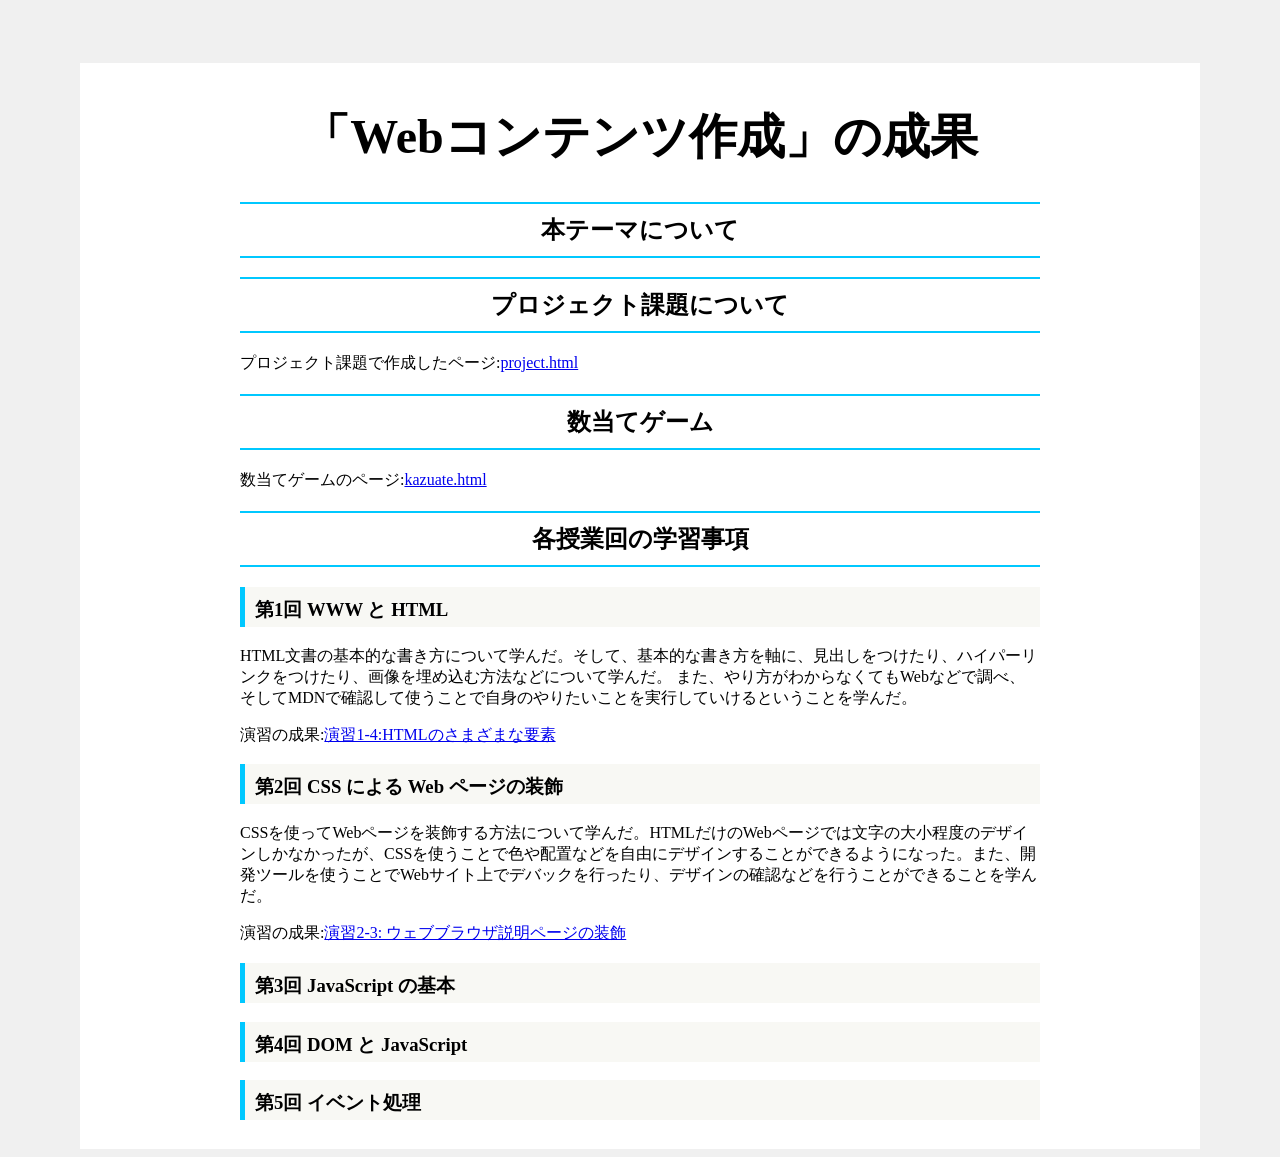
==== index.html @ 769537e8 "課題" ====
<!DOCTYPE html>
<html>
  <head>
    <meta charset="utf-8">
    <title>Webコンテンツ作成の成果</title>
    <link rel="stylesheet" href="index.css">
  </head>
  <body>
    <div class="main">
      <h1>「Webコンテンツ作成」の成果</h1>
      <h2>本テーマについて</h2>
      <h2>プロジェクト課題について</h2>
      <p></p>
      <p>プロジェクト課題で作成したページ:<a href="project.html" title="project.html" target="_blank">project.html</a></p>
      <h2>数当てゲーム</h2>
      <p>数当てゲームのページ:<a href="kazuate.html" title="kazuate.html" target="_blank">kazuate.html</a></p>
      <h2>各授業回の学習事項</h2>
      <h3>第1回 WWW と HTML</h3>
      <p>HTML文書の基本的な書き方について学んだ。そして、基本的な書き方を軸に、見出しをつけたり、ハイパーリンクをつけたり、画像を埋め込む方法などについて学んだ。
        また、やり方がわからなくてもWebなどで調べ、そしてMDNで確認して使うことで自身のやりたいことを実行していけるということを学んだ。
      </p>
      <p>演習の成果:<a href="practice-html/elements.html" title="elements.html" target="_blank">演習1-4:HTMLのさまざまな要素</a></p>
      <h3>第2回 CSS による Web ページの装飾</h3>
      <p>CSSを使ってWebページを装飾する方法について学んだ。HTMLだけのWebページでは文字の大小程度のデザインしかなかったが、CSSを使うことで色や配置などを自由にデザインすることができるようになった。また、開発ツールを使うことでWebサイト上でデバックを行ったり、デザインの確認などを行うことができることを学んだ。</p>
      <p>演習の成果:<a href="practice-css/browser-intro.html" title="browser-intro.html" target="_blank">演習2-3: ウェブブラウザ説明ページの装飾</a></p>
      <h3>第3回 JavaScript の基本</h3>
      <h3>第4回 DOM と JavaScript</h3>
      <h3>第5回 イベント処理</h3>
    </div>
  </body>
</html>
---- index.css ----
body {
    background-color: #f0f0f0;
}
div.main {
    background-color:white;
    margin-left: auto;
    margin-right: auto;
    width: 800px;

    margin-top: 5%;
    padding: 10px 160px 10px 160px;
}
h1 {
    font-size:300%;
    text-align: center;
}

h2 {
    border-bottom: 2px solid rgb(0, 200, 255);
    border-top: 2px solid rgb(0,200,255);
    padding: 10px 0 10px 0;
    text-align: center;
}

h3{
    border-left: 5px solid rgb(0,200,255);
    background-color:rgb(248, 248, 244);
    padding: 10px 0 4px 10px;
}
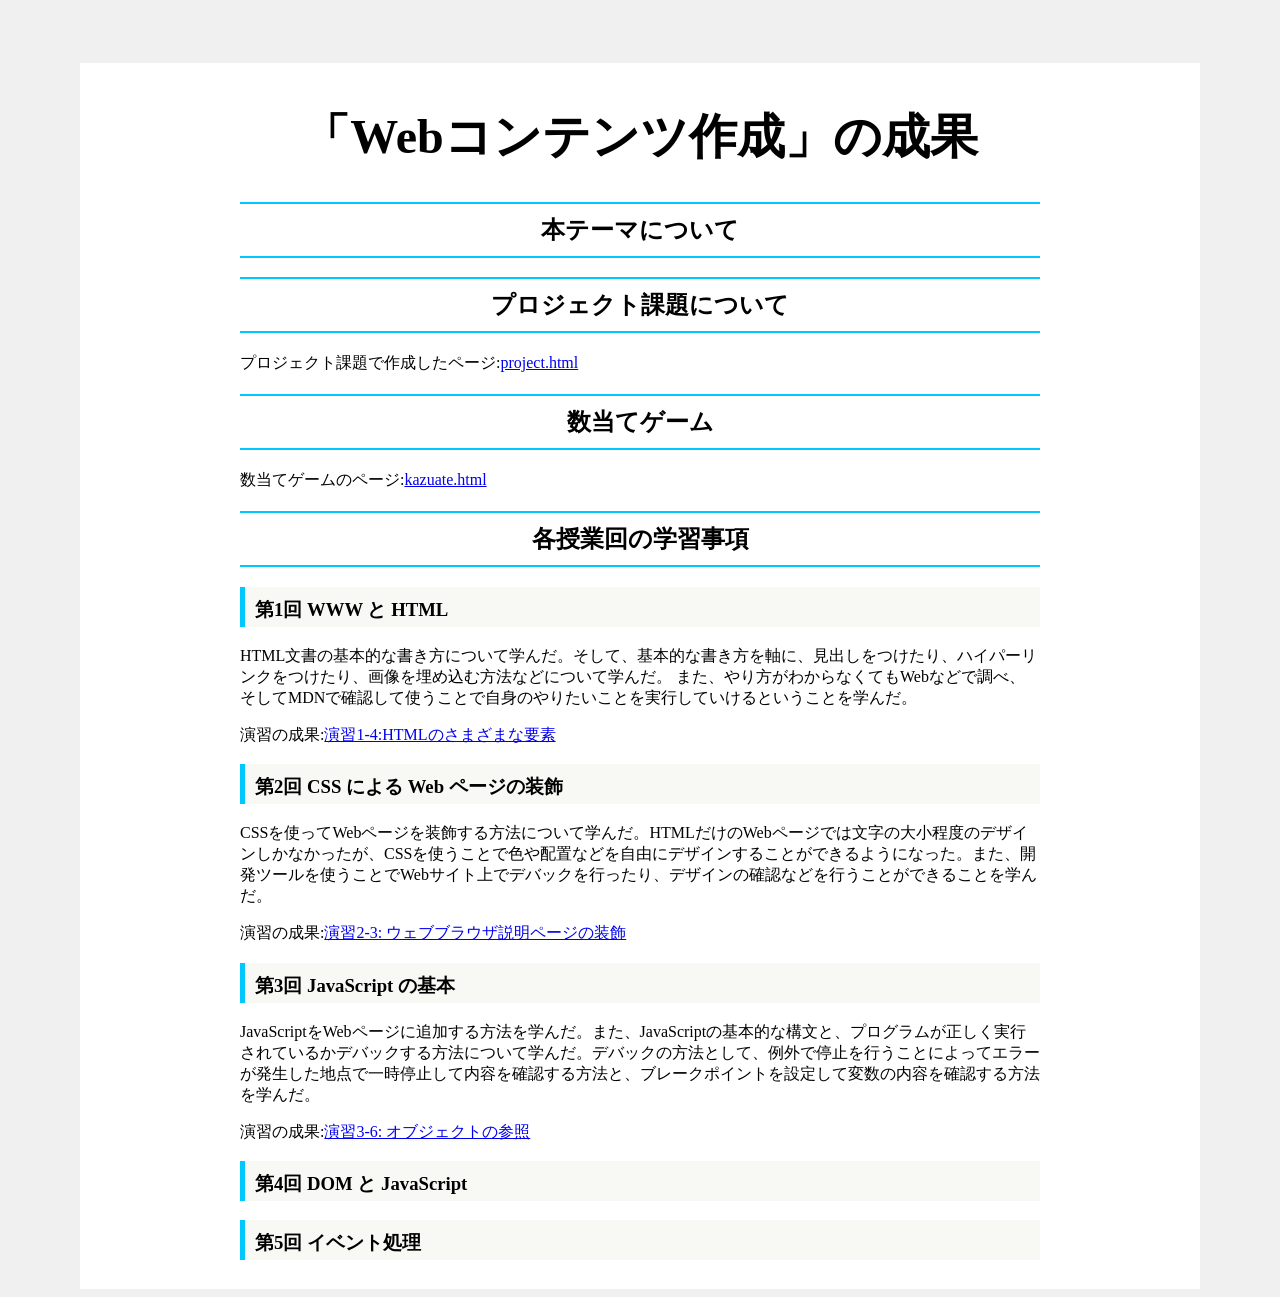
==== commit f5487b44: "課題" ====
--- a/index.html
+++ b/index.html
@@ -24,6 +24,8 @@
       <p>CSSを使ってWebページを装飾する方法について学んだ。HTMLだけのWebページでは文字の大小程度のデザインしかなかったが、CSSを使うことで色や配置などを自由にデザインすることができるようになった。また、開発ツールを使うことでWebサイト上でデバックを行ったり、デザインの確認などを行うことができることを学んだ。</p>
       <p>演習の成果:<a href="practice-css/browser-intro.html" title="browser-intro.html" target="_blank">演習2-3: ウェブブラウザ説明ページの装飾</a></p>
       <h3>第3回 JavaScript の基本</h3>
+      <p>JavaScriptをWebページに追加する方法を学んだ。また、JavaScriptの基本的な構文と、プログラムが正しく実行されているかデバックする方法について学んだ。デバックの方法として、例外で停止を行うことによってエラーが発生した地点で一時停止して内容を確認する方法と、ブレークポイントを設定して変数の内容を確認する方法を学んだ。</p>
+      <p>演習の成果:<a href="practice-js/obj-practice.html" title="obj-practice.html" target="_blank">演習3-6: オブジェクトの参照</a></p>
       <h3>第4回 DOM と JavaScript</h3>
       <h3>第5回 イベント処理</h3>
     </div>
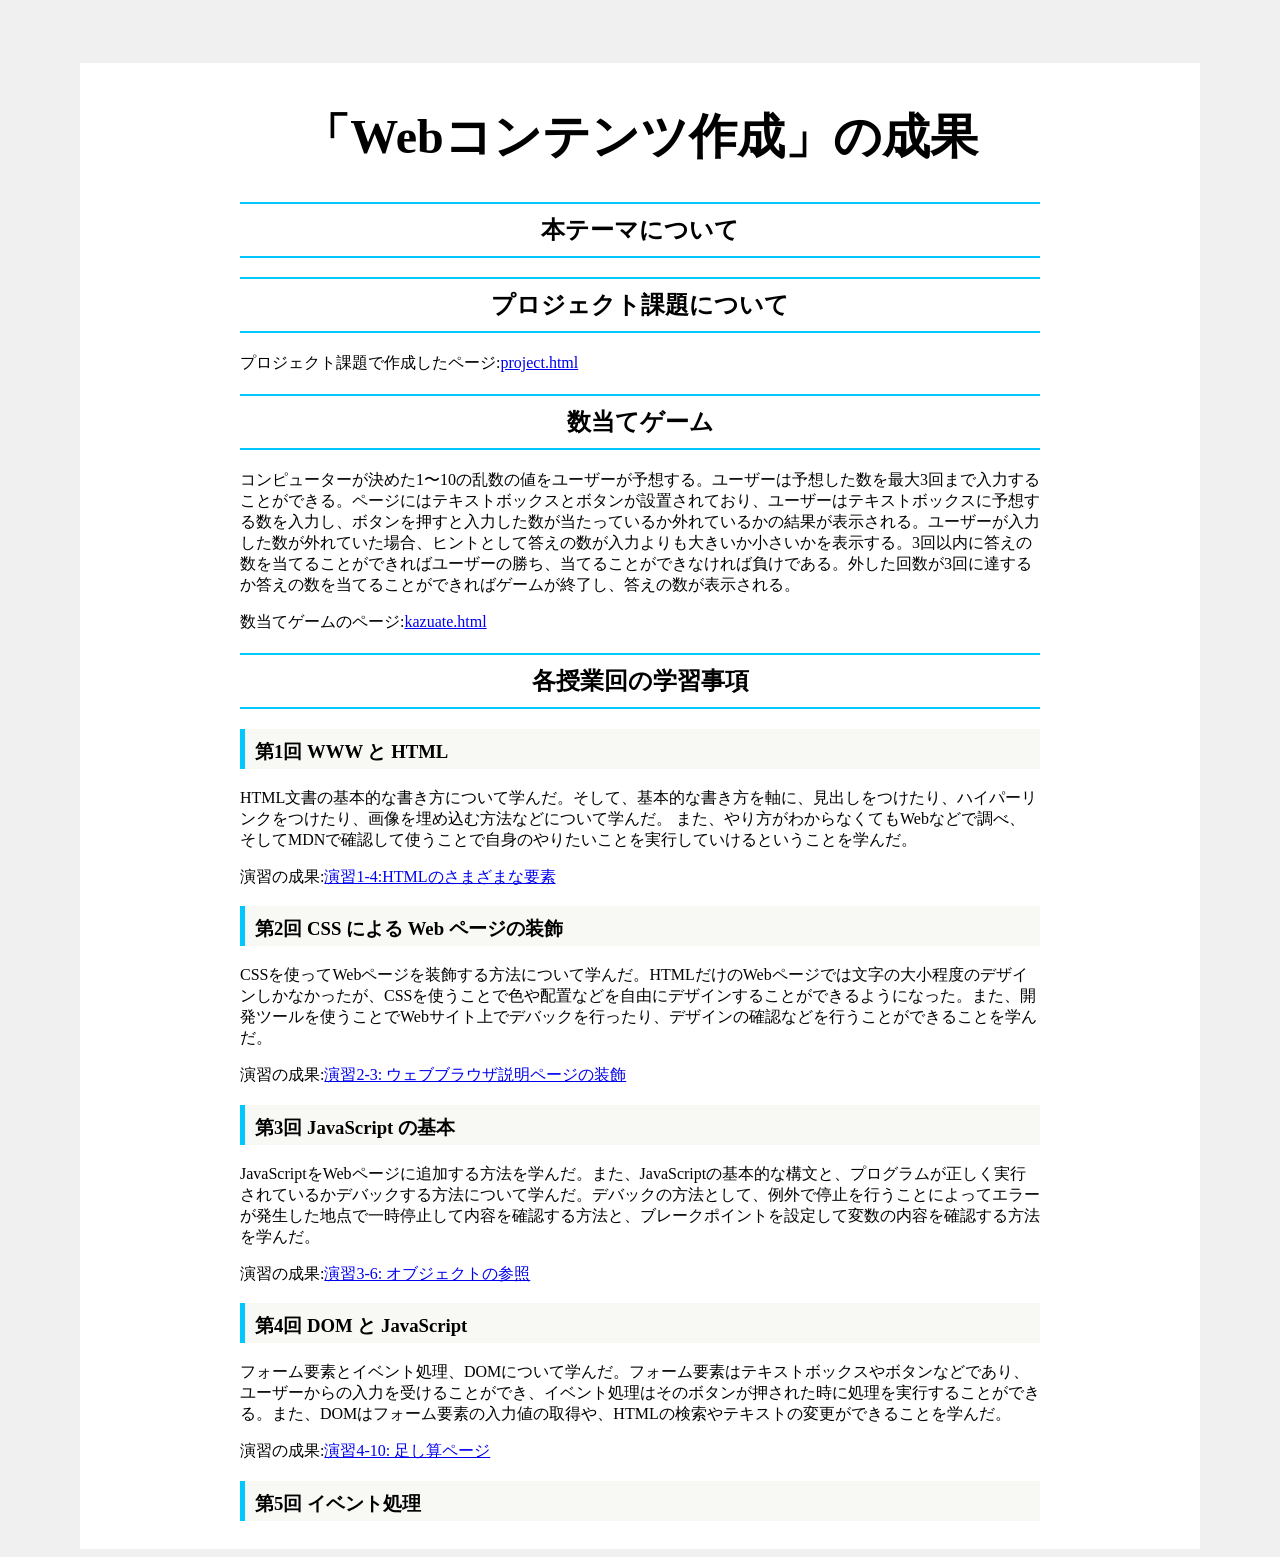
==== commit 0e26187d: "課題" ====
--- a/index.html
+++ b/index.html
@@ -13,6 +13,7 @@
       <p></p>
       <p>プロジェクト課題で作成したページ:<a href="project.html" title="project.html" target="_blank">project.html</a></p>
       <h2>数当てゲーム</h2>
+      <p>コンピューターが決めた1〜10の乱数の値をユーザーが予想する。ユーザーは予想した数を最大3回まで入力することができる。ページにはテキストボックスとボタンが設置されており、ユーザーはテキストボックスに予想する数を入力し、ボタンを押すと入力した数が当たっているか外れているかの結果が表示される。ユーザーが入力した数が外れていた場合、ヒントとして答えの数が入力よりも大きいか小さいかを表示する。3回以内に答えの数を当てることができればユーザーの勝ち、当てることができなければ負けである。外した回数が3回に達するか答えの数を当てることができればゲームが終了し、答えの数が表示される。</p>
       <p>数当てゲームのページ:<a href="kazuate.html" title="kazuate.html" target="_blank">kazuate.html</a></p>
       <h2>各授業回の学習事項</h2>
       <h3>第1回 WWW と HTML</h3>
@@ -27,6 +28,8 @@
       <p>JavaScriptをWebページに追加する方法を学んだ。また、JavaScriptの基本的な構文と、プログラムが正しく実行されているかデバックする方法について学んだ。デバックの方法として、例外で停止を行うことによってエラーが発生した地点で一時停止して内容を確認する方法と、ブレークポイントを設定して変数の内容を確認する方法を学んだ。</p>
       <p>演習の成果:<a href="practice-js/obj-practice.html" title="obj-practice.html" target="_blank">演習3-6: オブジェクトの参照</a></p>
       <h3>第4回 DOM と JavaScript</h3>
+      <p>フォーム要素とイベント処理、DOMについて学んだ。フォーム要素はテキストボックスやボタンなどであり、ユーザーからの入力を受けることができ、イベント処理はそのボタンが押された時に処理を実行することができる。また、DOMはフォーム要素の入力値の取得や、HTMLの検索やテキストの変更ができることを学んだ。</p>
+      <p>演習の成果:<a href="practice-eventdom/tashizan.html" title="obj-practice.html" target="_blank">演習4-10: 足し算ページ</a></p>
       <h3>第5回 イベント処理</h3>
     </div>
   </body>
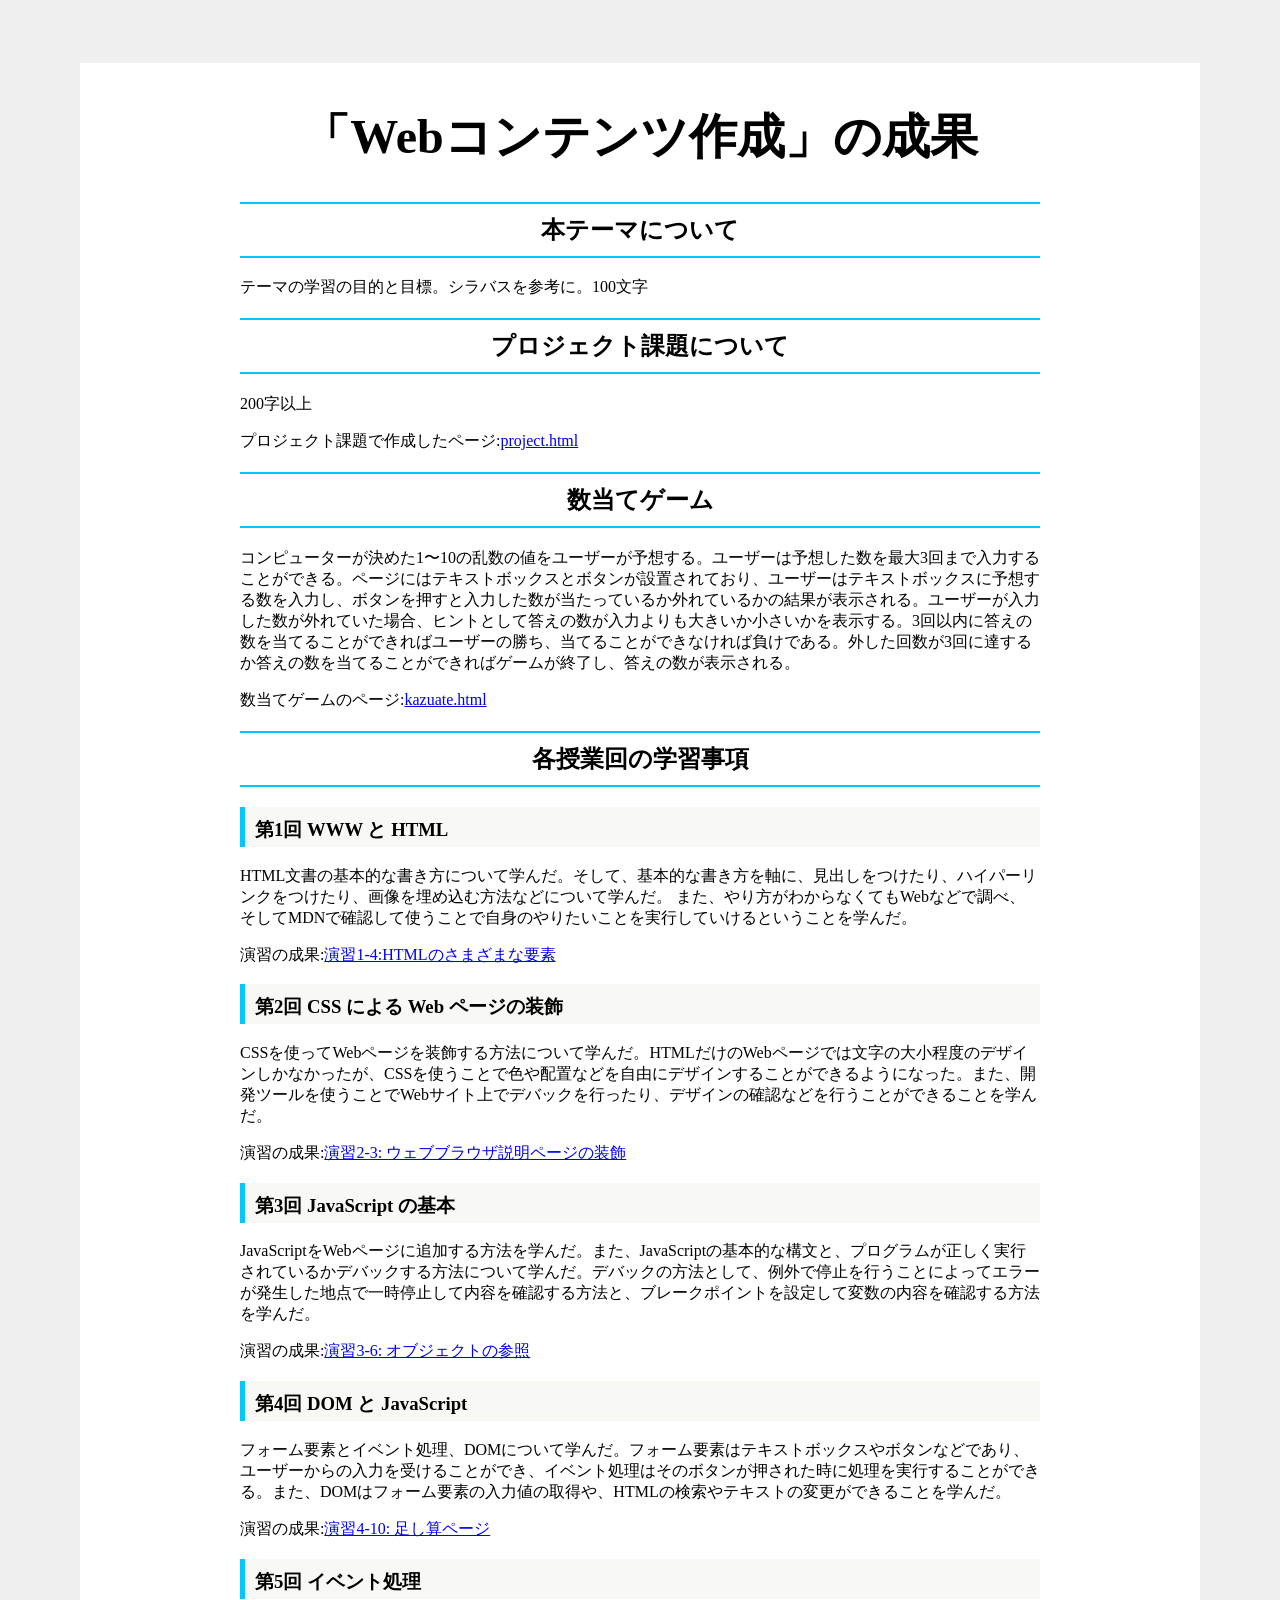
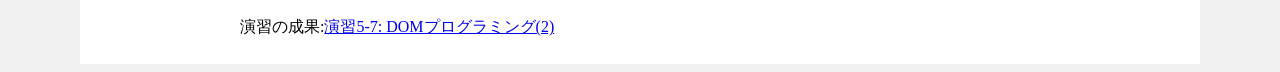
==== commit 2d96f811: "課題" ====
--- a/index.html
+++ b/index.html
@@ -9,8 +9,9 @@
     <div class="main">
       <h1>「Webコンテンツ作成」の成果</h1>
       <h2>本テーマについて</h2>
+      <p>テーマの学習の目的と目標。シラバスを参考に。100文字</p>
       <h2>プロジェクト課題について</h2>
-      <p></p>
+      <p>200字以上</p>
       <p>プロジェクト課題で作成したページ:<a href="project.html" title="project.html" target="_blank">project.html</a></p>
       <h2>数当てゲーム</h2>
       <p>コンピューターが決めた1〜10の乱数の値をユーザーが予想する。ユーザーは予想した数を最大3回まで入力することができる。ページにはテキストボックスとボタンが設置されており、ユーザーはテキストボックスに予想する数を入力し、ボタンを押すと入力した数が当たっているか外れているかの結果が表示される。ユーザーが入力した数が外れていた場合、ヒントとして答えの数が入力よりも大きいか小さいかを表示する。3回以内に答えの数を当てることができればユーザーの勝ち、当てることができなければ負けである。外した回数が3回に達するか答えの数を当てることができればゲームが終了し、答えの数が表示される。</p>
@@ -31,6 +32,8 @@
       <p>フォーム要素とイベント処理、DOMについて学んだ。フォーム要素はテキストボックスやボタンなどであり、ユーザーからの入力を受けることができ、イベント処理はそのボタンが押された時に処理を実行することができる。また、DOMはフォーム要素の入力値の取得や、HTMLの検索やテキストの変更ができることを学んだ。</p>
       <p>演習の成果:<a href="practice-eventdom/tashizan.html" title="obj-practice.html" target="_blank">演習4-10: 足し算ページ</a></p>
       <h3>第5回 イベント処理</h3>
+      <p></p>
+      <p>演習の成果:<a href="practice-dom2/dom2-exercise.html" title="dom2-exercise.html" target="_blank">演習5-7: DOMプログラミング(2)</a></p>
     </div>
   </body>
 </html>
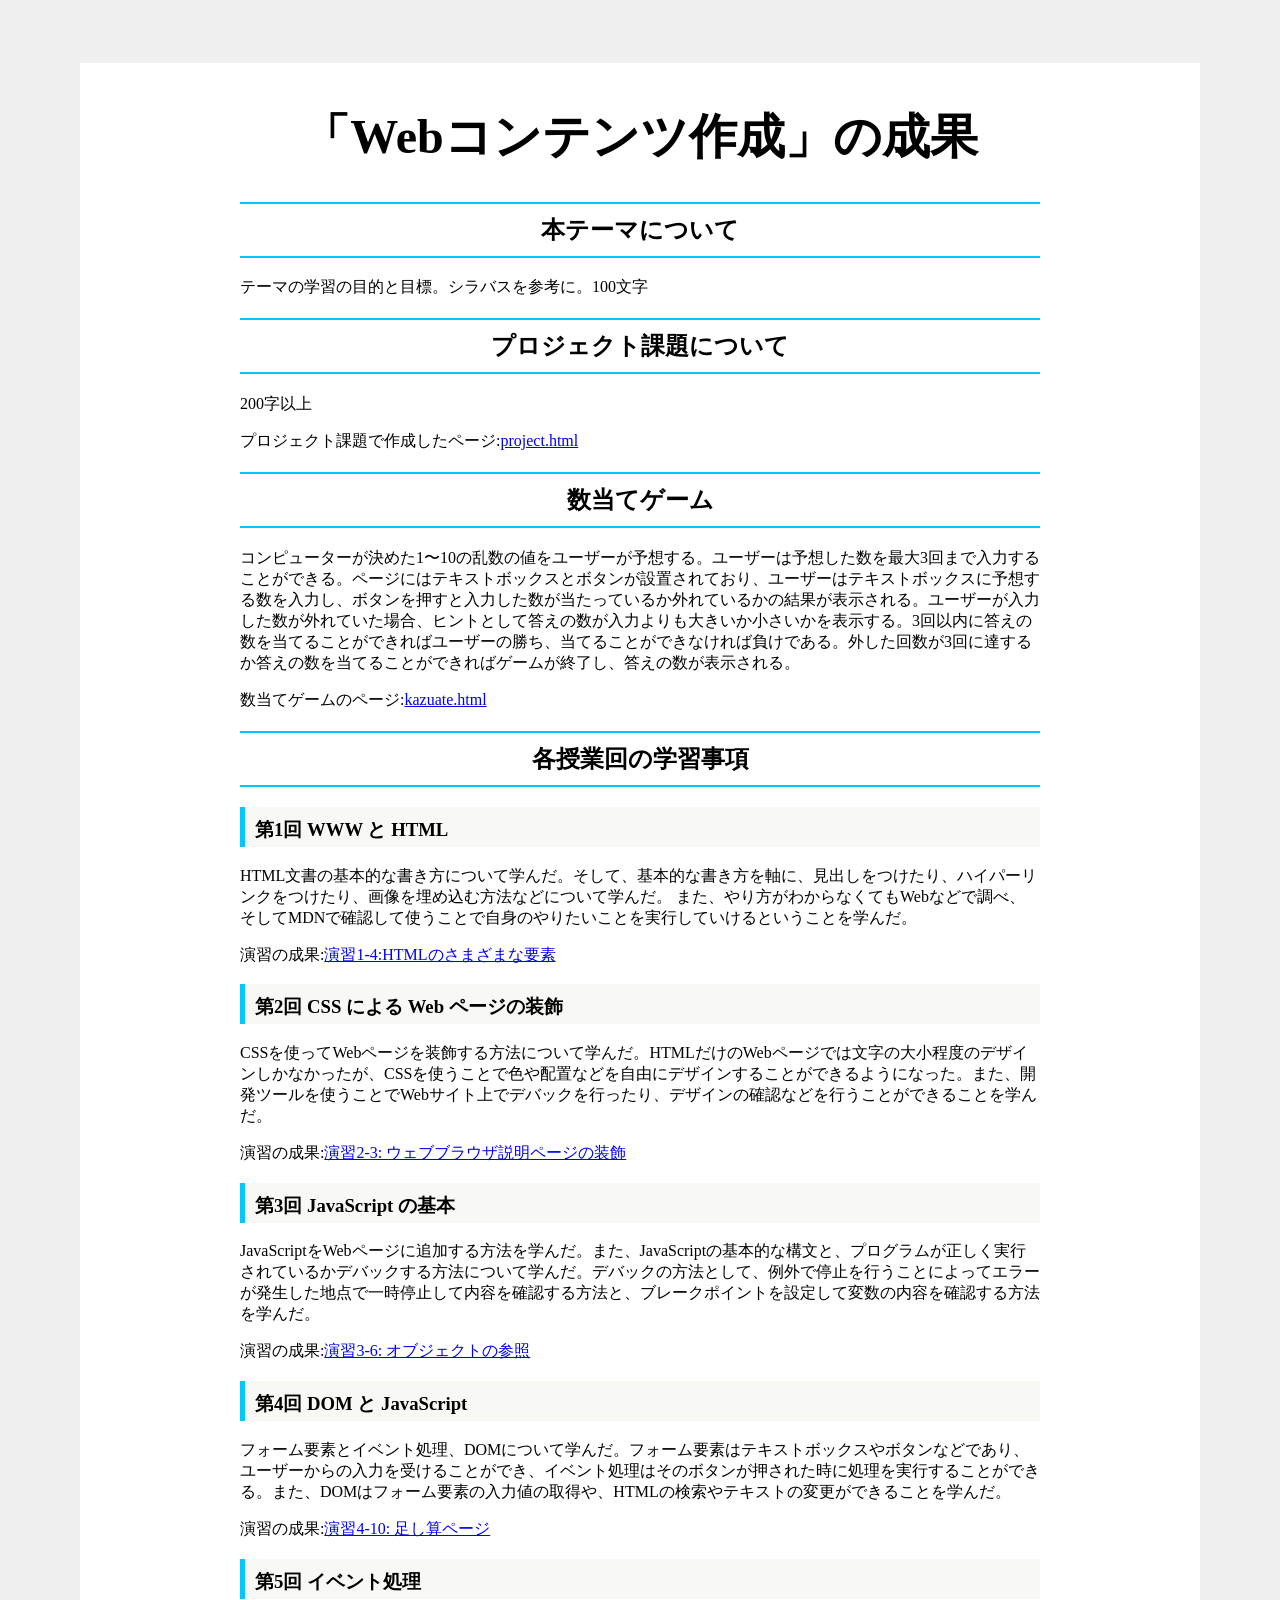
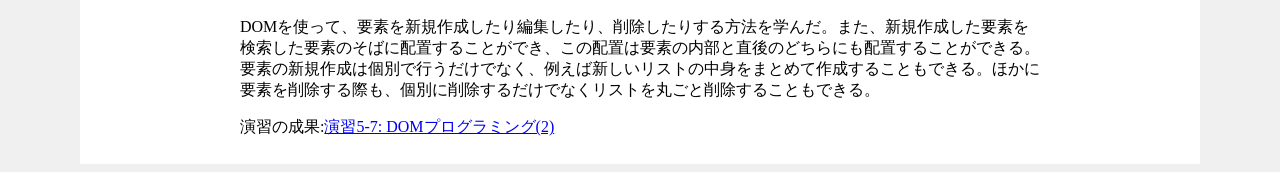
==== commit fc3f737e: "課題" ====
--- a/index.html
+++ b/index.html
@@ -32,7 +32,7 @@
       <p>フォーム要素とイベント処理、DOMについて学んだ。フォーム要素はテキストボックスやボタンなどであり、ユーザーからの入力を受けることができ、イベント処理はそのボタンが押された時に処理を実行することができる。また、DOMはフォーム要素の入力値の取得や、HTMLの検索やテキストの変更ができることを学んだ。</p>
       <p>演習の成果:<a href="practice-eventdom/tashizan.html" title="obj-practice.html" target="_blank">演習4-10: 足し算ページ</a></p>
       <h3>第5回 イベント処理</h3>
-      <p></p>
+      <p>DOMを使って、要素を新規作成したり編集したり、削除したりする方法を学んだ。また、新規作成した要素を検索した要素のそばに配置することができ、この配置は要素の内部と直後のどちらにも配置することができる。要素の新規作成は個別で行うだけでなく、例えば新しいリストの中身をまとめて作成することもできる。ほかに要素を削除する際も、個別に削除するだけでなくリストを丸ごと削除することもできる。</p>
       <p>演習の成果:<a href="practice-dom2/dom2-exercise.html" title="dom2-exercise.html" target="_blank">演習5-7: DOMプログラミング(2)</a></p>
     </div>
   </body>
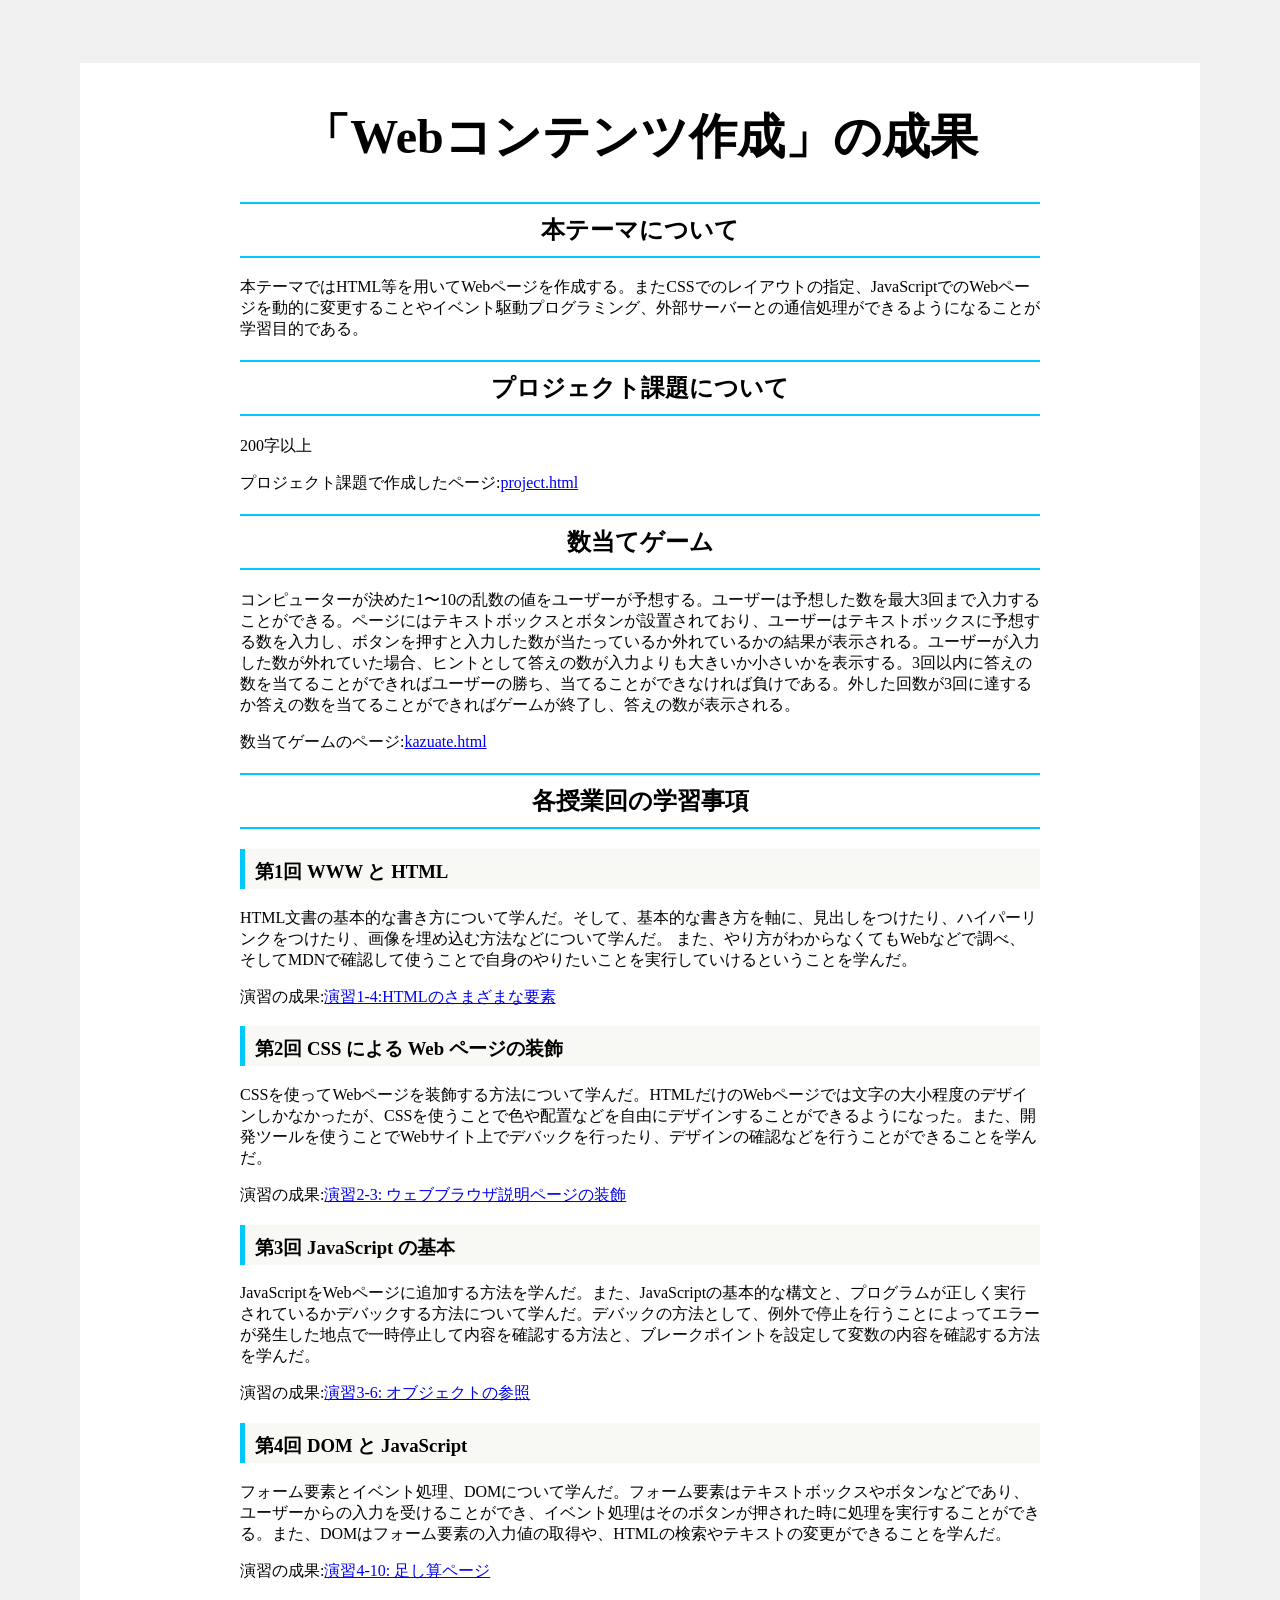
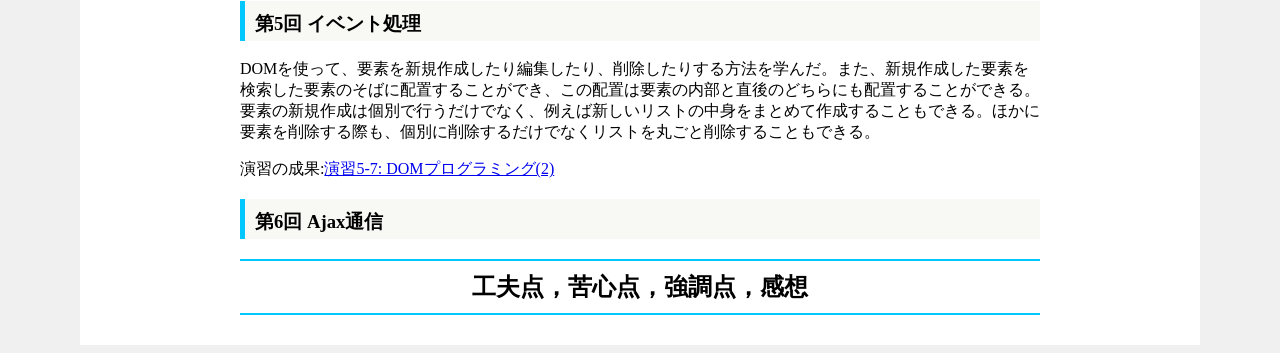
==== commit 9aa8c32a: "課題" ====
--- a/index.html
+++ b/index.html
@@ -9,7 +9,7 @@
     <div class="main">
       <h1>「Webコンテンツ作成」の成果</h1>
       <h2>本テーマについて</h2>
-      <p>テーマの学習の目的と目標。シラバスを参考に。100文字</p>
+      <p>本テーマではHTML等を用いてWebページを作成する。またCSSでのレイアウトの指定、JavaScriptでのWebページを動的に変更することやイベント駆動プログラミング、外部サーバーとの通信処理ができるようになることが学習目的である。</p>
       <h2>プロジェクト課題について</h2>
       <p>200字以上</p>
       <p>プロジェクト課題で作成したページ:<a href="project.html" title="project.html" target="_blank">project.html</a></p>
@@ -34,6 +34,11 @@
       <h3>第5回 イベント処理</h3>
       <p>DOMを使って、要素を新規作成したり編集したり、削除したりする方法を学んだ。また、新規作成した要素を検索した要素のそばに配置することができ、この配置は要素の内部と直後のどちらにも配置することができる。要素の新規作成は個別で行うだけでなく、例えば新しいリストの中身をまとめて作成することもできる。ほかに要素を削除する際も、個別に削除するだけでなくリストを丸ごと削除することもできる。</p>
       <p>演習の成果:<a href="practice-dom2/dom2-exercise.html" title="dom2-exercise.html" target="_blank">演習5-7: DOMプログラミング(2)</a></p>
+      <h3>第6回 Ajax通信</h3>
+      <p></p>
+      <h2>
+        工夫点，苦心点，強調点，感想
+      </h2>
     </div>
   </body>
 </html>
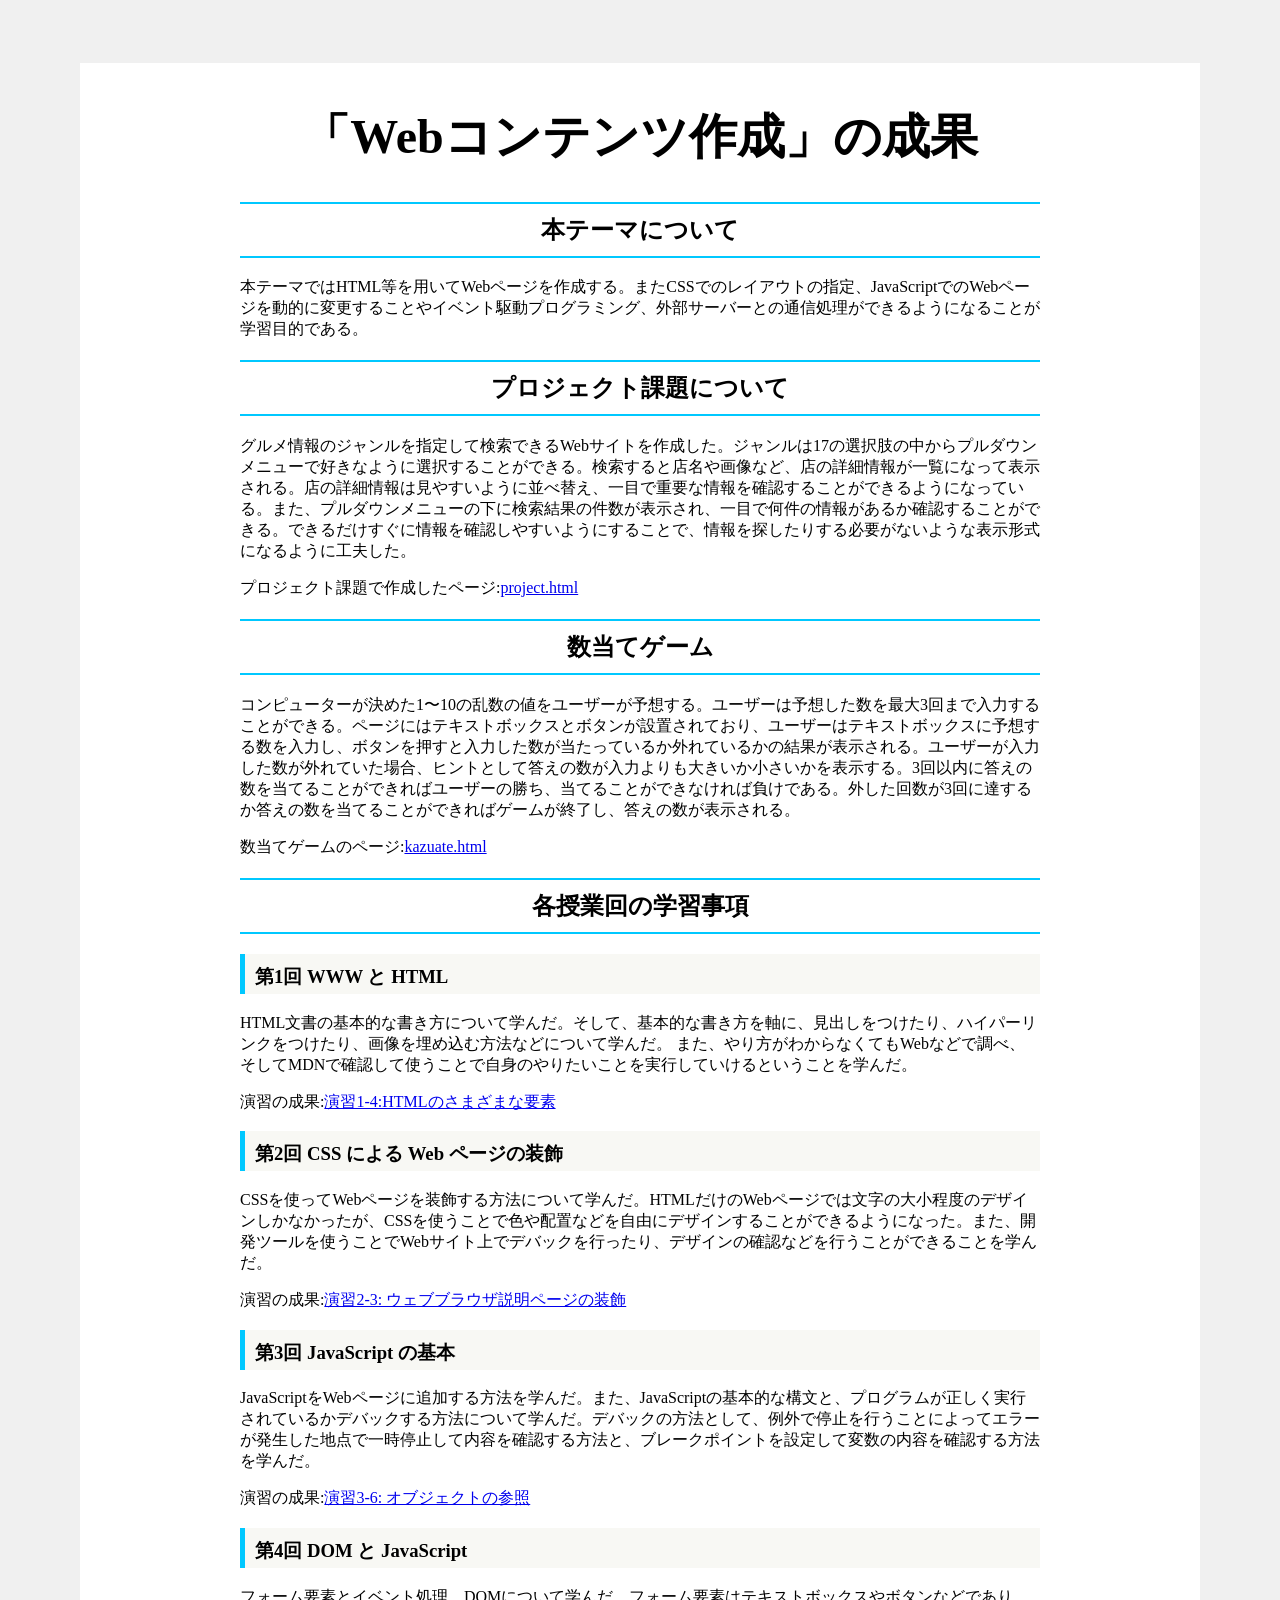
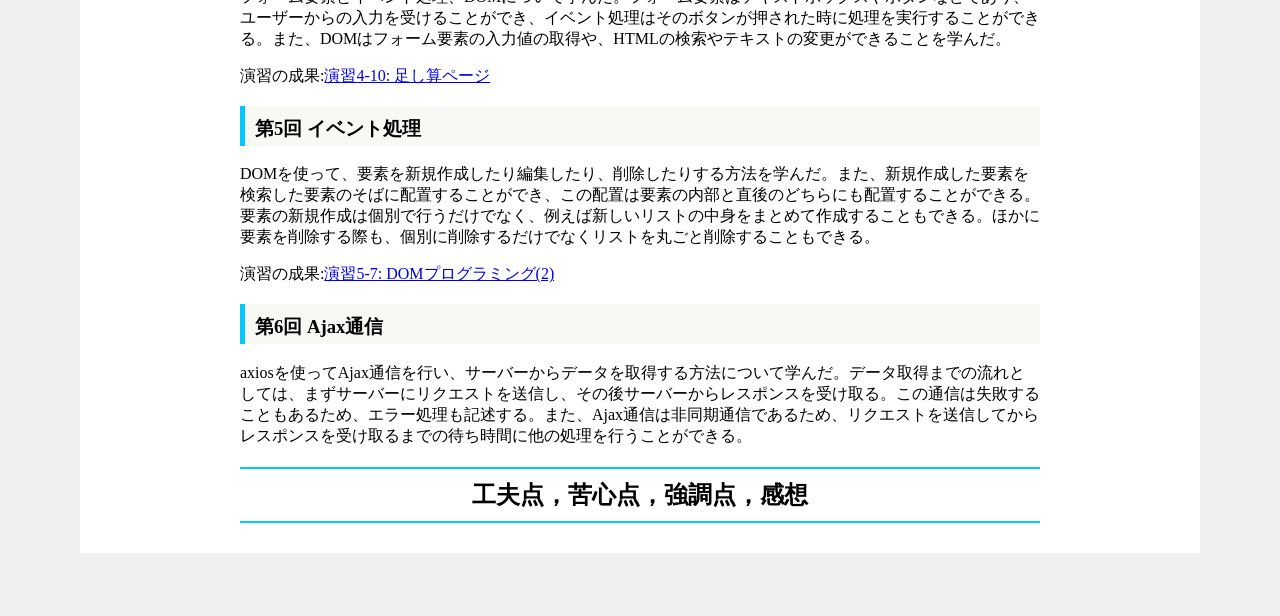
==== commit f2cdf41b: "課題" ====
--- a/index.html
+++ b/index.html
@@ -11,7 +11,7 @@
       <h2>本テーマについて</h2>
       <p>本テーマではHTML等を用いてWebページを作成する。またCSSでのレイアウトの指定、JavaScriptでのWebページを動的に変更することやイベント駆動プログラミング、外部サーバーとの通信処理ができるようになることが学習目的である。</p>
       <h2>プロジェクト課題について</h2>
-      <p>200字以上</p>
+      <p>グルメ情報のジャンルを指定して検索できるWebサイトを作成した。ジャンルは17の選択肢の中からプルダウンメニューで好きなように選択することができる。検索すると店名や画像など、店の詳細情報が一覧になって表示される。店の詳細情報は見やすいように並べ替え、一目で重要な情報を確認することができるようになっている。また、プルダウンメニューの下に検索結果の件数が表示され、一目で何件の情報があるか確認することができる。できるだけすぐに情報を確認しやすいようにすることで、情報を探したりする必要がないような表示形式になるように工夫した。</p>
       <p>プロジェクト課題で作成したページ:<a href="project.html" title="project.html" target="_blank">project.html</a></p>
       <h2>数当てゲーム</h2>
       <p>コンピューターが決めた1〜10の乱数の値をユーザーが予想する。ユーザーは予想した数を最大3回まで入力することができる。ページにはテキストボックスとボタンが設置されており、ユーザーはテキストボックスに予想する数を入力し、ボタンを押すと入力した数が当たっているか外れているかの結果が表示される。ユーザーが入力した数が外れていた場合、ヒントとして答えの数が入力よりも大きいか小さいかを表示する。3回以内に答えの数を当てることができればユーザーの勝ち、当てることができなければ負けである。外した回数が3回に達するか答えの数を当てることができればゲームが終了し、答えの数が表示される。</p>
@@ -35,7 +35,7 @@
       <p>DOMを使って、要素を新規作成したり編集したり、削除したりする方法を学んだ。また、新規作成した要素を検索した要素のそばに配置することができ、この配置は要素の内部と直後のどちらにも配置することができる。要素の新規作成は個別で行うだけでなく、例えば新しいリストの中身をまとめて作成することもできる。ほかに要素を削除する際も、個別に削除するだけでなくリストを丸ごと削除することもできる。</p>
       <p>演習の成果:<a href="practice-dom2/dom2-exercise.html" title="dom2-exercise.html" target="_blank">演習5-7: DOMプログラミング(2)</a></p>
       <h3>第6回 Ajax通信</h3>
-      <p></p>
+      <p>axiosを使ってAjax通信を行い、サーバーからデータを取得する方法について学んだ。データ取得までの流れとしては、まずサーバーにリクエストを送信し、その後サーバーからレスポンスを受け取る。この通信は失敗することもあるため、エラー処理も記述する。また、Ajax通信は非同期通信であるため、リクエストを送信してからレスポンスを受け取るまでの待ち時間に他の処理を行うことができる。</p>
       <h2>
         工夫点，苦心点，強調点，感想
       </h2>
--- a/index.css
+++ b/index.css
@@ -8,6 +8,7 @@
     width: 800px;
 
     margin-top: 5%;
+    margin-bottom: 5%;
     padding: 10px 160px 10px 160px;
 }
 h1 {
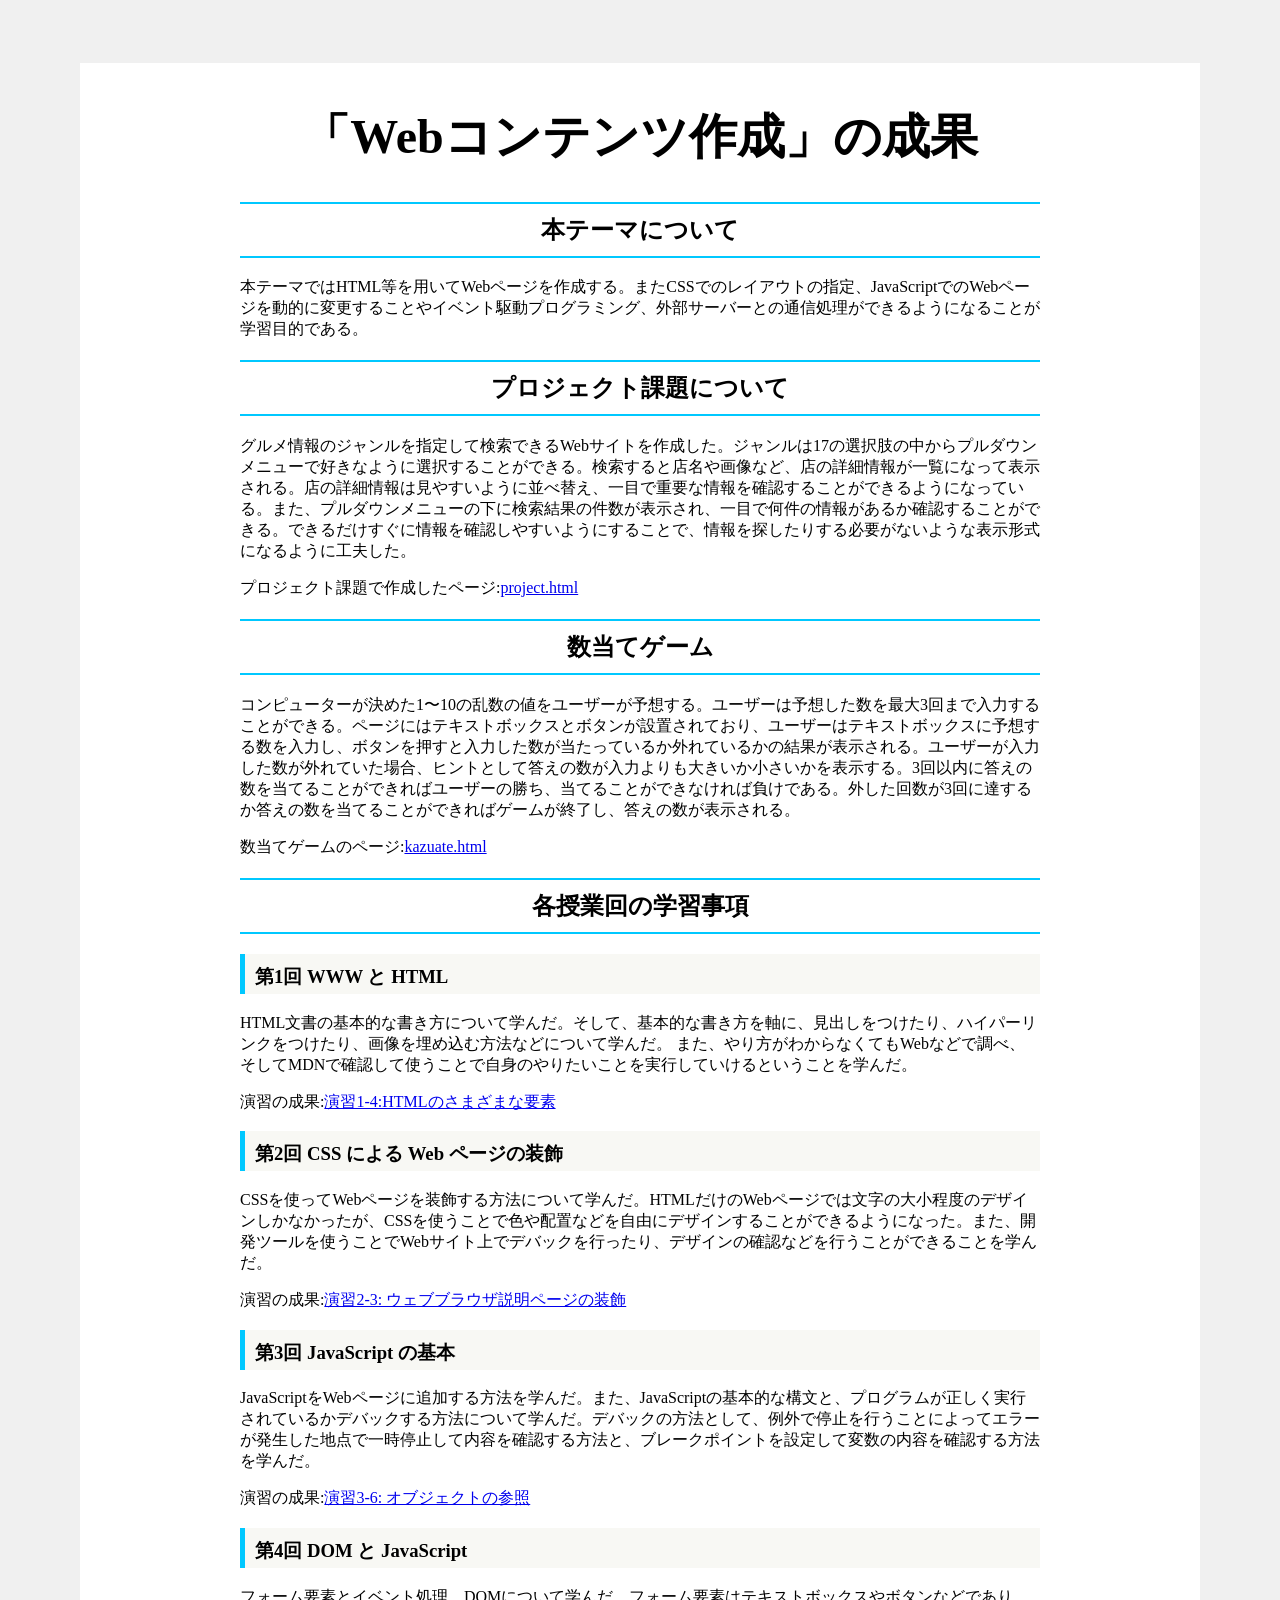
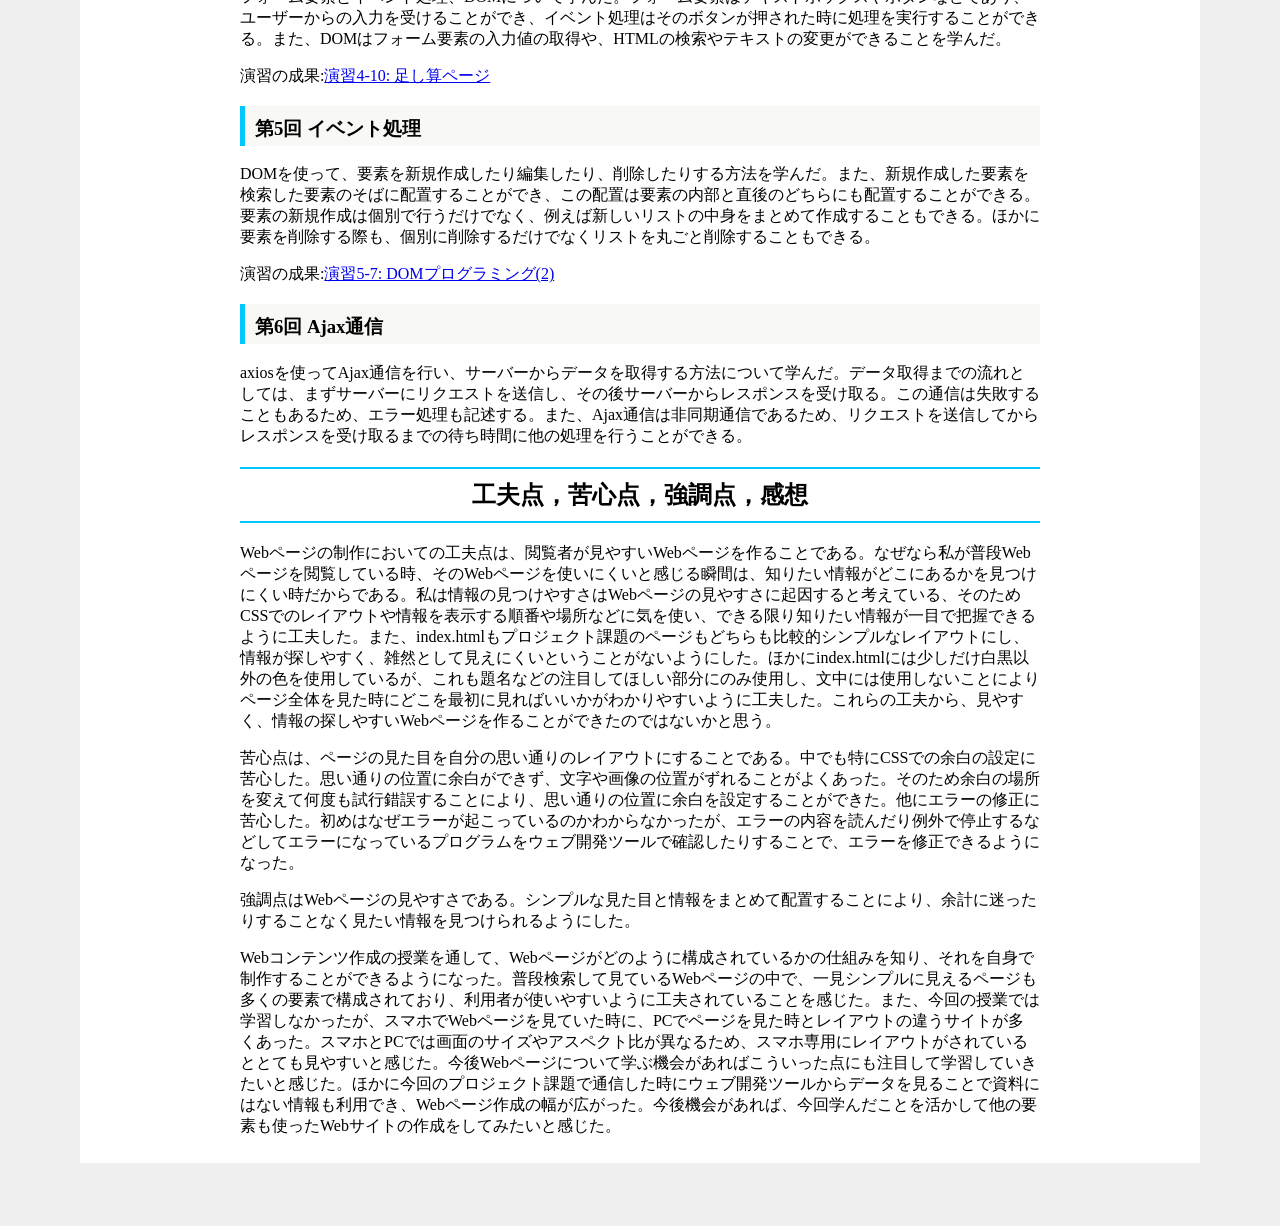
==== commit 548db077: "課題" ====
--- a/index.html
+++ b/index.html
@@ -36,9 +36,11 @@
       <p>演習の成果:<a href="practice-dom2/dom2-exercise.html" title="dom2-exercise.html" target="_blank">演習5-7: DOMプログラミング(2)</a></p>
       <h3>第6回 Ajax通信</h3>
       <p>axiosを使ってAjax通信を行い、サーバーからデータを取得する方法について学んだ。データ取得までの流れとしては、まずサーバーにリクエストを送信し、その後サーバーからレスポンスを受け取る。この通信は失敗することもあるため、エラー処理も記述する。また、Ajax通信は非同期通信であるため、リクエストを送信してからレスポンスを受け取るまでの待ち時間に他の処理を行うことができる。</p>
-      <h2>
-        工夫点，苦心点，強調点，感想
-      </h2>
+      <h2>工夫点，苦心点，強調点，感想</h2>
+      <p>Webページの制作においての工夫点は、閲覧者が見やすいWebページを作ることである。なぜなら私が普段Webページを閲覧している時、そのWebページを使いにくいと感じる瞬間は、知りたい情報がどこにあるかを見つけにくい時だからである。私は情報の見つけやすさはWebページの見やすさに起因すると考えている、そのためCSSでのレイアウトや情報を表示する順番や場所などに気を使い、できる限り知りたい情報が一目で把握できるように工夫した。また、index.htmlもプロジェクト課題のページもどちらも比較的シンプルなレイアウトにし、情報が探しやすく、雑然として見えにくいということがないようにした。ほかにindex.htmlには少しだけ白黒以外の色を使用しているが、これも題名などの注目してほしい部分にのみ使用し、文中には使用しないことによりページ全体を見た時にどこを最初に見ればいいかがわかりやすいように工夫した。これらの工夫から、見やすく、情報の探しやすいWebページを作ることができたのではないかと思う。</p>
+      <p>苦心点は、ページの見た目を自分の思い通りのレイアウトにすることである。中でも特にCSSでの余白の設定に苦心した。思い通りの位置に余白ができず、文字や画像の位置がずれることがよくあった。そのため余白の場所を変えて何度も試行錯誤することにより、思い通りの位置に余白を設定することができた。他にエラーの修正に苦心した。初めはなぜエラーが起こっているのかわからなかったが、エラーの内容を読んだり例外で停止するなどしてエラーになっているプログラムをウェブ開発ツールで確認したりすることで、エラーを修正できるようになった。</p>
+      <p>強調点はWebページの見やすさである。シンプルな見た目と情報をまとめて配置することにより、余計に迷ったりすることなく見たい情報を見つけられるようにした。</p>
+      <p>Webコンテンツ作成の授業を通して、Webページがどのように構成されているかの仕組みを知り、それを自身で制作することができるようになった。普段検索して見ているWebページの中で、一見シンプルに見えるページも多くの要素で構成されており、利用者が使いやすいように工夫されていることを感じた。また、今回の授業では学習しなかったが、スマホでWebページを見ていた時に、PCでページを見た時とレイアウトの違うサイトが多くあった。スマホとPCでは画面のサイズやアスペクト比が異なるため、スマホ専用にレイアウトがされているととても見やすいと感じた。今後Webページについて学ぶ機会があればこういった点にも注目して学習していきたいと感じた。ほかに今回のプロジェクト課題で通信した時にウェブ開発ツールからデータを見ることで資料にはない情報も利用でき、Webページ作成の幅が広がった。今後機会があれば、今回学んだことを活かして他の要素も使ったWebサイトの作成をしてみたいと感じた。</p>
     </div>
   </body>
 </html>
